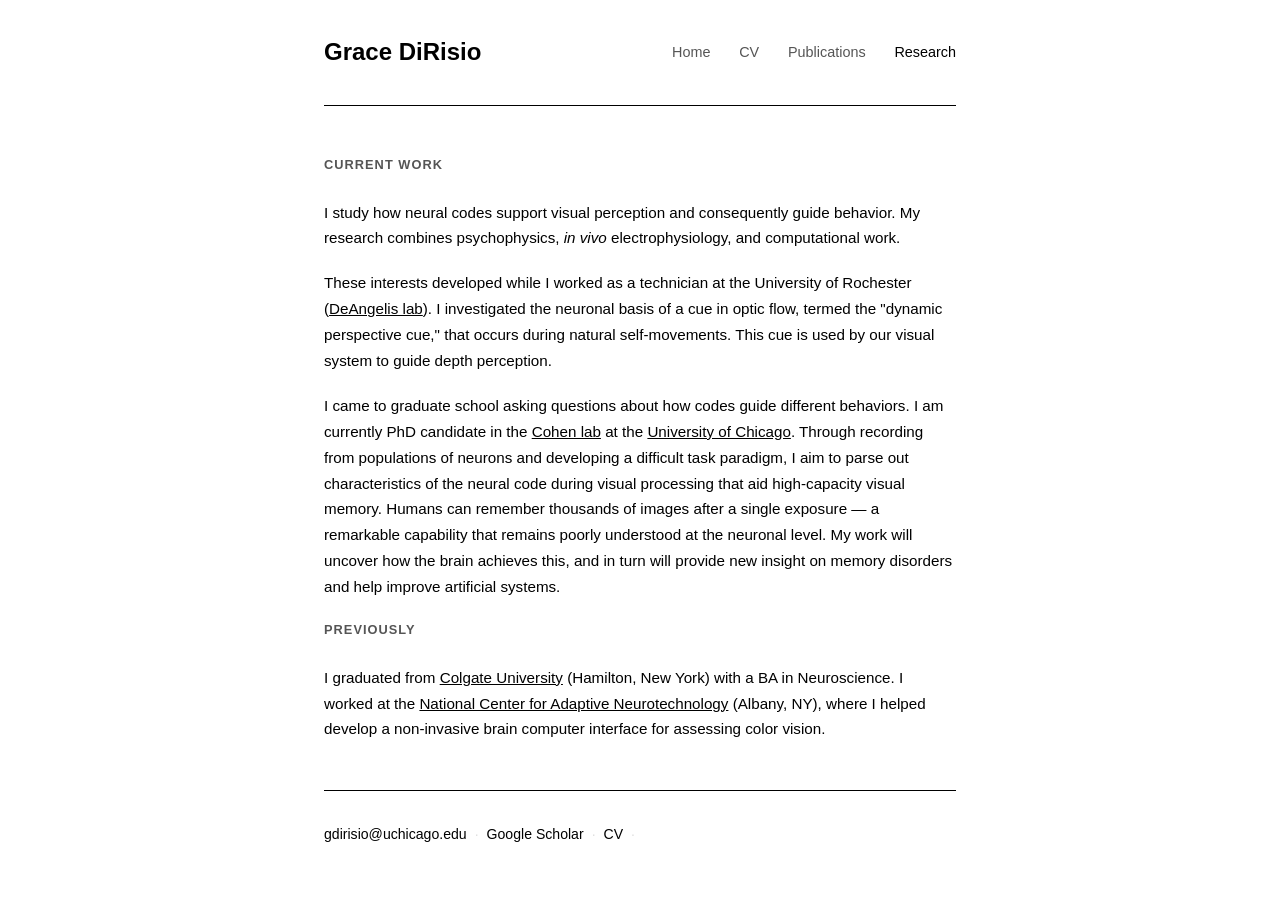
==== current-work.html @ bc74c2f1 "Update personal information in current-work.html" ====
<!DOCTYPE html>
<html lang="en">
<head>
  <meta charset="UTF-8" />
  <meta name="viewport" content="width=device-width, initial-scale=1.0" />
  <title>Research — Grace DiRisio</title>
  <link rel="preconnect" href="https://fonts.googleapis.com">
  <link rel="preconnect" href="https://fonts.gstatic.com" crossorigin>
  <link href="https://fonts.googleapis.com/css2?family=EB+Garamond:ital,wght@0,400;0,500;1,400&family=DM+Mono:wght@300;400&display=swap" rel="stylesheet">
  <link rel="stylesheet" href="style.css" />
</head>
<body>
  <nav>
    <a href="index.html" class="nav-name">Grace DiRisio</a>
    <div class="nav-links">
      <a href="index.html">Home</a>
      <a href="https://drive.google.com/file/d/1dTnSsPS464YSvUCDtDxp482b3cycrvg7/view?usp=sharing" target="_blank">CV</a>
      <a href="papers.html">Publications</a>
      <a href="current-work.html" class="active">Research</a>
    </div>
  </nav>

  <main>
    <h2>Current Work</h2>

    <div class="prose">
      <p>
        I study how neural codes support visual perception and consequently guide behavior. 
        My research combines psychophysics, <i>in vivo</i> electrophysiology, and computational work.
      </p>

      <p>
        These interests developed while I worked as a technician at the University of Rochester 
        (<a href="https://www.sas.rochester.edu/bcs/people/faculty/deangelis_greg/index.html" target="_blank">DeAngelis lab</a>). 
        I investigated the neuronal basis of a cue in optic flow, termed the "dynamic perspective cue," 
        that occurs during natural self-movements. This cue is used by our visual system to guide depth perception.
      </p>

      <p>
        I came to graduate school asking questions about how codes guide different behaviors. I am currently
        PhD candidate in the <a href="http://www.cohenlab.com/index.html" target="_blank">Cohen lab</a>
        at the <a href="https://neurograd.uchicago.edu/" target="_blank">University of Chicago</a>. 
        Through recording from populations of neurons and developing a difficult task paradigm, I aim to parse 
        out characteristics of the neural code during visual processing that aid high-capacity visual memory. 
        Humans can remember thousands of images after a single exposure — a remarkable capability that 
        remains poorly understood at the neuronal level. My work will uncover how the brain achieves this, 
        and in turn will provide new insight on memory disorders and help improve artificial systems.
      </p>

      <p>
      <h2>Previously</h2>
      </p>

      <p>
        I graduated from  <a href="https://www.colgate.edu/academics/departments-programs/neuroscience-program/" target="_blank">Colgate University</a> (Hamilton, New York) with a BA in Neuroscience. I worked at the 
        <a href="https://www.neurotechcenter.org/" target="_blank">National Center for Adaptive Neurotechnology</a> (Albany, NY), where I helped
        develop a non-invasive brain computer interface for assessing color vision.
      </p>

    </div>
  </main>

  <footer>
    <div class="links">
          <a href="mailto:gdirisio@uchicago.edu">gdirisio@uchicago.edu</a>
          <span class="sep">·</span>
          <a href="https://scholar.google.com/citations?hl=en&user=cxq9dCEAAAAJ" target="_blank">Google Scholar</a>
          <span class="sep">·</span>
          <a href="https://drive.google.com/file/d/1dTnSsPS464YSvUCDtDxp482b3cycrvg7/view?usp=sharing" target="_blank">CV</a>
          <span class="sep">·</span>
        </div>
  </footer>
</body>
</html>
---- style.css ----
:root {
  --bg: #ffffff;
  --text: #000000;
  --muted: #555555;
  --border: #e0e0e0;
}

*, *::before, *::after {
  box-sizing: border-box;
  margin: 0;
  padding: 0;
}

html {
  font-size: 16px;
}

body {
  background: var(--bg);
  color: var(--text);
  font-family: -apple-system, BlinkMacSystemFont, "Segoe UI", Helvetica, Arial, sans-serif;
  line-height: 1.7;
  max-width: 680px;
  margin: 0 auto;
  padding: 0 1.5rem;
}

/* NAV */
nav {
  display: flex;
  align-items: center;
  justify-content: space-between;
  padding: 2rem 0;
  margin-bottom: 3rem;
border-bottom: 1px solid #000000;
}

.nav-name {
  font-weight: 600;
  font-size: 1.5rem;
  color: var(--text);
  text-decoration: none;
}

.nav-links {
  display: flex;
  gap: 1.8rem;
}

.nav-links a {
  font-size: 0.9rem;
  color: var(--muted);
  text-decoration: none;
}

.nav-links a:hover,
.nav-links a.active {
  color: var(--text);
}

/* HERO */
.hero {
  display: flex;
  gap: 3rem;
  align-items: flex-start;
  margin-bottom: 3rem;
}

.hero-text {
  flex: 1;
}

h1 {
  font-size: 1.6rem;
  font-weight: 600;
  margin-bottom: 0.2rem;
}

.subtitle {
  font-size: 0.9rem;
  color: var(--muted);
  margin-bottom: 1.2rem;
}

.bio {
  font-size: 0.95rem;
  margin-bottom: 1.2rem;
}

.links {
  font-size: 0.88rem;
  display: flex;
  flex-wrap: wrap;
  align-items: center;
}

.links a {
  color: var(--text);
  text-decoration: none;
}

.links a:hover {
  text-decoration: underline;
}

.sep {
  color: var(--border);
  margin: 0 0.5rem;
}

.hero-photo {
  flex-shrink: 0;
  width: 160px;
}

.hero-photo img {
  width: 100%;
  display: block;
  border-radius: 2px;
}

/* DIVIDER */
.divider {
  border: none;
  border-top: 1px solid #000;
  margin: 0 0 2.5rem;
}

/* SECTION HEADINGS */
h2 {
  font-size: 0.8rem;
  font-weight: 600;
  letter-spacing: 0.08em;
  text-transform: uppercase;
  color: var(--muted);
  margin-bottom: 1.5rem;
}

/* PAPERS */
.paper-list,
.recent {
  margin-bottom: 2.5rem;
}

.paper-item {
  display: flex;
  gap: 1.5rem;
  margin-bottom: 1.4rem;
  padding-bottom: 1.4rem;
  border-bottom: 1px solid var(--border);
}

.paper-item:last-of-type {
  border-bottom: none;
}

.year {
  font-size: 0.82rem;
  color: var(--muted);
  min-width: 2.5rem;
  flex-shrink: 0;
  padding-top: 0.15rem;
}

.paper-title {
  font-size: 1.0rem;
  margin-bottom: 0.2rem;
}

.paper-meta {
  font-size: 0.82rem;
  color: var(--muted);
}

.paper-meta a {
  color: var(--muted);
  text-decoration: underline;
}

.paper-meta a:hover {
  color: var(--text);
}

.see-all {
  font-size: 0.85rem;
  color: var(--muted);
  text-decoration: none;
  display: inline-block;
  margin-top: 0.5rem;
}

.see-all:hover {
  color: var(--text);
  text-decoration: underline;
}

/* PROSE (current work page) */
.prose {
  font-size: 0.95rem;
}

.prose p {
  margin-bottom: 1.2rem;
}

.prose a {
  color: var(--text);
  text-decoration: underline;
}

.prose a:hover {
  color: var(--muted);
}

/* FOOTER */
footer {
  padding: 2rem 0 1.5rem;
  border-top: 1px solid #000000;
  margin-top: 3rem;
  font-size: 0.82rem;
  color: var(--muted);
}

/* RESPONSIVE */
@media (max-width: 560px) {
  nav {
    flex-direction: column;
    align-items: flex-start;
    gap: 1rem;
  }
  .nav-links { gap: 1.2rem; }
  .hero {
    flex-direction: column-reverse;
    gap: 1.5rem;
  }
  .hero-photo { width: 110px; }
  h1 { font-size: 1.4rem; }
  .paper-item {
    flex-direction: column;
    gap: 0.3rem;
  }
}
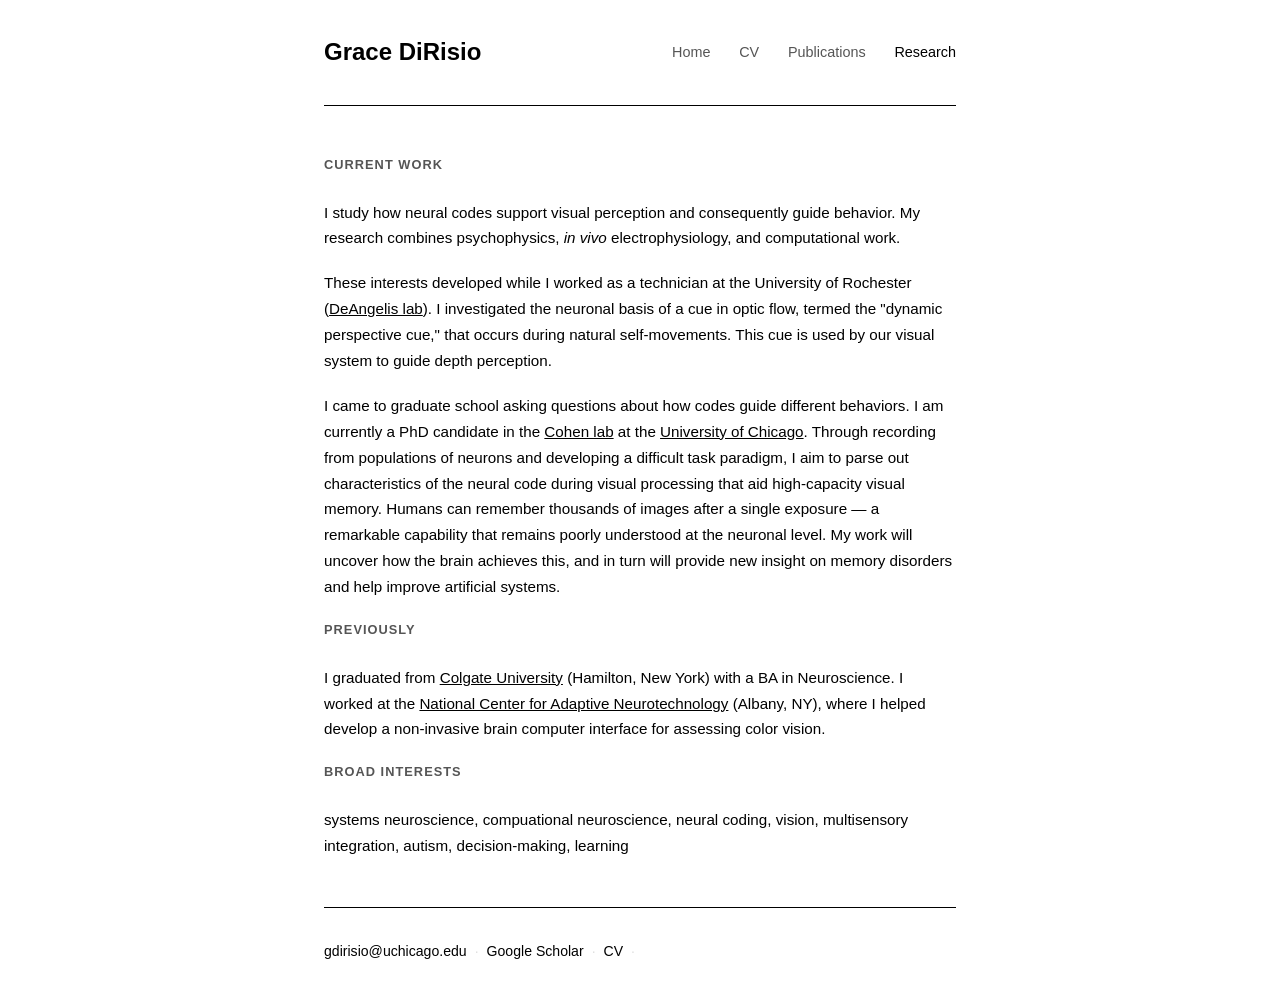
==== commit e41ac653: "add broad interests" ====
--- a/current-work.html
+++ b/current-work.html
@@ -38,7 +38,7 @@
 
       <p>
         I came to graduate school asking questions about how codes guide different behaviors. I am currently
-        PhD candidate in the <a href="http://www.cohenlab.com/index.html" target="_blank">Cohen lab</a>
+        a PhD candidate in the <a href="http://www.cohenlab.com/index.html" target="_blank">Cohen lab</a>
         at the <a href="https://neurograd.uchicago.edu/" target="_blank">University of Chicago</a>. 
         Through recording from populations of neurons and developing a difficult task paradigm, I aim to parse 
         out characteristics of the neural code during visual processing that aid high-capacity visual memory. 
@@ -57,6 +57,13 @@
         develop a non-invasive brain computer interface for assessing color vision.
       </p>
 
+      <p>
+      <h2>Broad Interests</h2>
+      </p>
+      <p>
+        systems neuroscience, compuational neuroscience, neural coding, vision, multisensory integration, autism, decision-making, learning
+      </p>
+
     </div>
   </main>
 
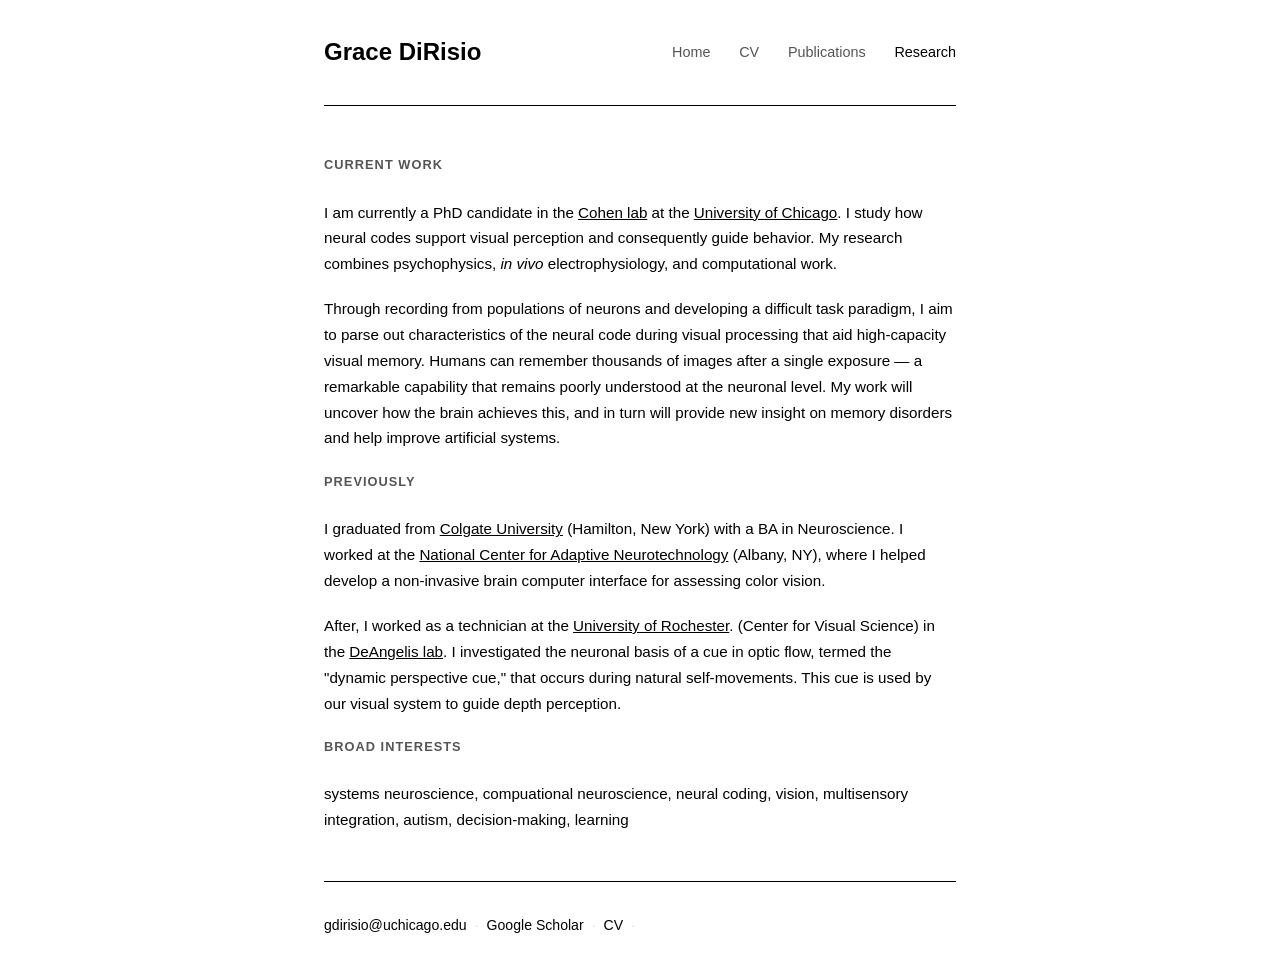
==== commit 3d852176: "revise format of work list Removed redundant information about PhD candidacy and added details about" ====
--- a/current-work.html
+++ b/current-work.html
@@ -24,22 +24,16 @@
     <h2>Current Work</h2>
 
     <div class="prose">
+     
       <p>
+        I am currently
+        a PhD candidate in the <a href="http://www.cohenlab.com/index.html" target="_blank">Cohen lab</a>
+        at the <a href="https://neurograd.uchicago.edu/" target="_blank">University of Chicago</a>. 
         I study how neural codes support visual perception and consequently guide behavior. 
         My research combines psychophysics, <i>in vivo</i> electrophysiology, and computational work.
       </p>
 
       <p>
-        These interests developed while I worked as a technician at the University of Rochester 
-        (<a href="https://www.sas.rochester.edu/bcs/people/faculty/deangelis_greg/index.html" target="_blank">DeAngelis lab</a>). 
-        I investigated the neuronal basis of a cue in optic flow, termed the "dynamic perspective cue," 
-        that occurs during natural self-movements. This cue is used by our visual system to guide depth perception.
-      </p>
-
-      <p>
-        I came to graduate school asking questions about how codes guide different behaviors. I am currently
-        a PhD candidate in the <a href="http://www.cohenlab.com/index.html" target="_blank">Cohen lab</a>
-        at the <a href="https://neurograd.uchicago.edu/" target="_blank">University of Chicago</a>. 
         Through recording from populations of neurons and developing a difficult task paradigm, I aim to parse 
         out characteristics of the neural code during visual processing that aid high-capacity visual memory. 
         Humans can remember thousands of images after a single exposure — a remarkable capability that 
@@ -55,6 +49,15 @@
         I graduated from  <a href="https://www.colgate.edu/academics/departments-programs/neuroscience-program/" target="_blank">Colgate University</a> (Hamilton, New York) with a BA in Neuroscience. I worked at the 
         <a href="https://www.neurotechcenter.org/" target="_blank">National Center for Adaptive Neurotechnology</a> (Albany, NY), where I helped
         develop a non-invasive brain computer interface for assessing color vision.
+      </p>
+
+      <p>
+        After, I worked as a technician at the 
+        <a href="https://www.cvs.rochester.edu/research/index.html" target="_blank">University of Rochester</a>. 
+        (Center for Visual Science) in the
+        <a href="https://www.sas.rochester.edu/bcs/people/faculty/deangelis_greg/index.html" target="_blank">DeAngelis lab</a>. 
+        I investigated the neuronal basis of a cue in optic flow, termed the "dynamic perspective cue," 
+        that occurs during natural self-movements. This cue is used by our visual system to guide depth perception.
       </p>
 
       <p>
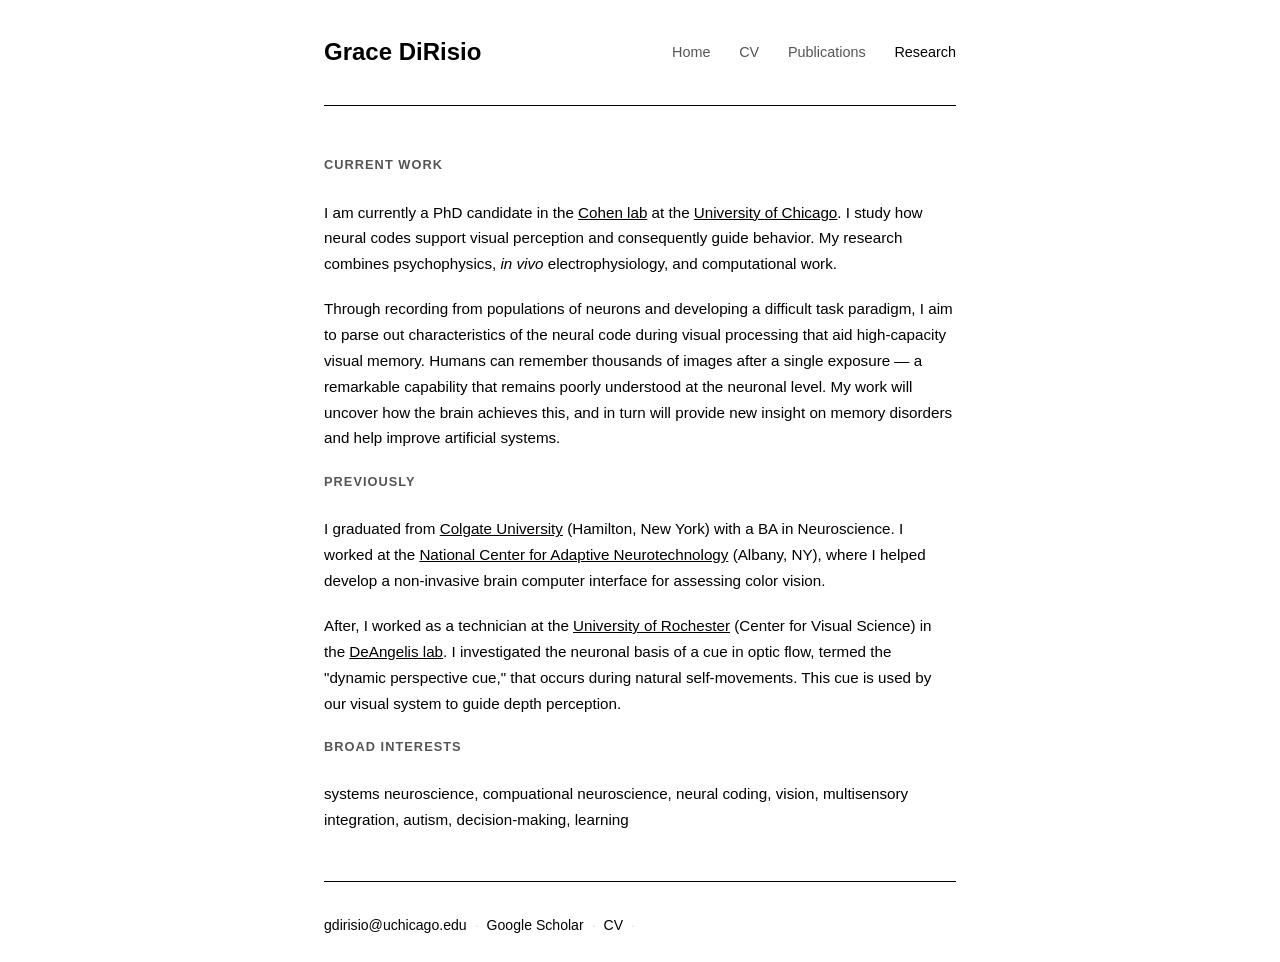
==== commit 58e777e8: "fix format" ====
--- a/current-work.html
+++ b/current-work.html
@@ -46,14 +46,16 @@
       </p>
 
       <p>
-        I graduated from  <a href="https://www.colgate.edu/academics/departments-programs/neuroscience-program/" target="_blank">Colgate University</a> (Hamilton, New York) with a BA in Neuroscience. I worked at the 
+        I graduated from 
+        <a href="https://www.colgate.edu/academics/departments-programs/neuroscience-program/" target="_blank">Colgate University</a> (Hamilton, New York) 
+        with a BA in Neuroscience. I worked at the 
         <a href="https://www.neurotechcenter.org/" target="_blank">National Center for Adaptive Neurotechnology</a> (Albany, NY), where I helped
         develop a non-invasive brain computer interface for assessing color vision.
       </p>
 
       <p>
         After, I worked as a technician at the 
-        <a href="https://www.cvs.rochester.edu/research/index.html" target="_blank">University of Rochester</a>. 
+        <a href="https://www.cvs.rochester.edu/research/index.html" target="_blank">University of Rochester</a>
         (Center for Visual Science) in the
         <a href="https://www.sas.rochester.edu/bcs/people/faculty/deangelis_greg/index.html" target="_blank">DeAngelis lab</a>. 
         I investigated the neuronal basis of a cue in optic flow, termed the "dynamic perspective cue," 
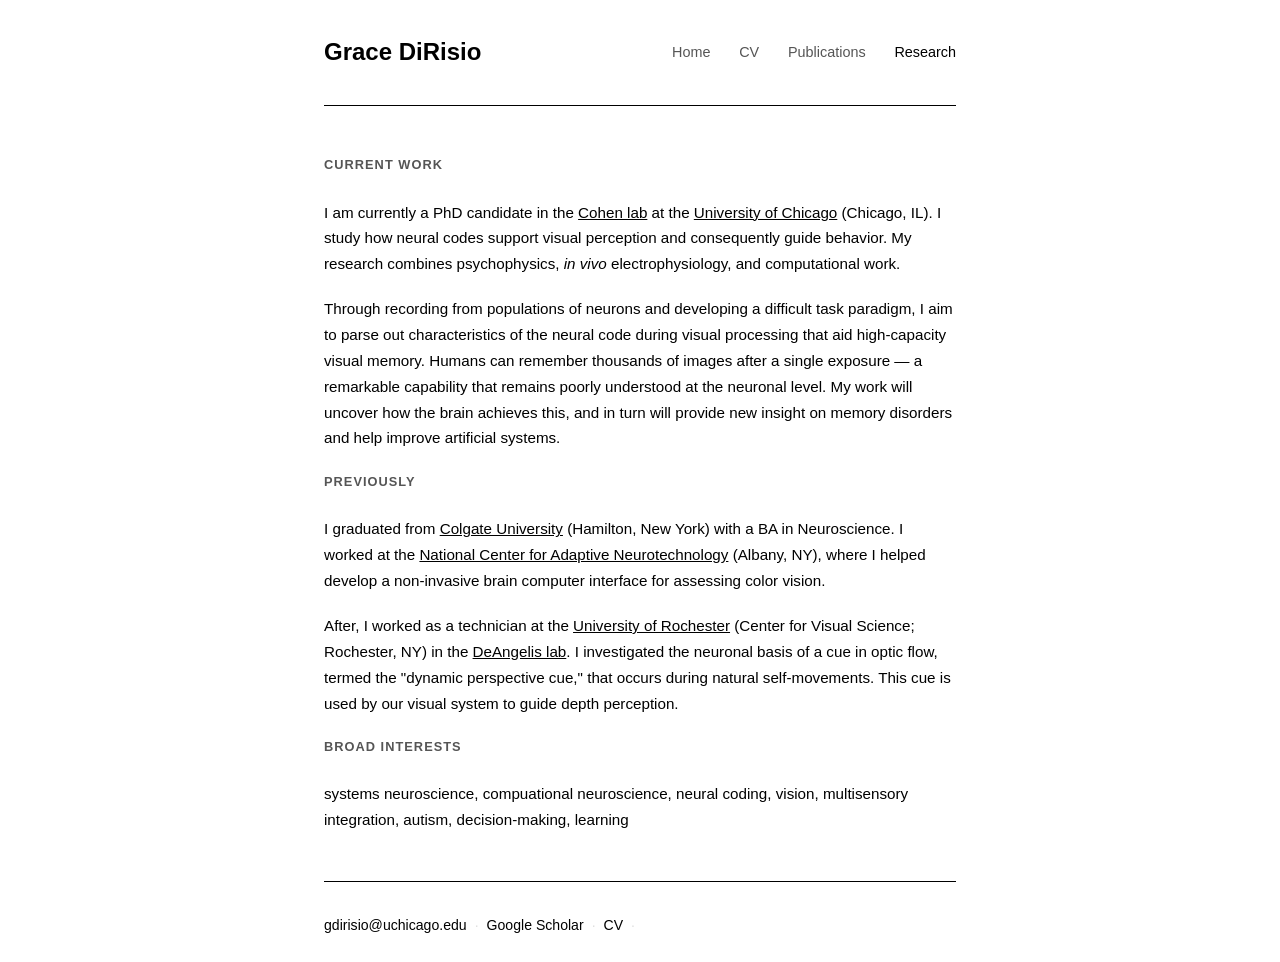
==== commit d2ba65a9: "adding details" ====
--- a/current-work.html
+++ b/current-work.html
@@ -28,7 +28,7 @@
       <p>
         I am currently
         a PhD candidate in the <a href="http://www.cohenlab.com/index.html" target="_blank">Cohen lab</a>
-        at the <a href="https://neurograd.uchicago.edu/" target="_blank">University of Chicago</a>. 
+        at the <a href="https://neurograd.uchicago.edu/" target="_blank">University of Chicago</a> (Chicago, IL). 
         I study how neural codes support visual perception and consequently guide behavior. 
         My research combines psychophysics, <i>in vivo</i> electrophysiology, and computational work.
       </p>
@@ -56,7 +56,7 @@
       <p>
         After, I worked as a technician at the 
         <a href="https://www.cvs.rochester.edu/research/index.html" target="_blank">University of Rochester</a>
-        (Center for Visual Science) in the
+        (Center for Visual Science; Rochester, NY) in the
         <a href="https://www.sas.rochester.edu/bcs/people/faculty/deangelis_greg/index.html" target="_blank">DeAngelis lab</a>. 
         I investigated the neuronal basis of a cue in optic flow, termed the "dynamic perspective cue," 
         that occurs during natural self-movements. This cue is used by our visual system to guide depth perception.
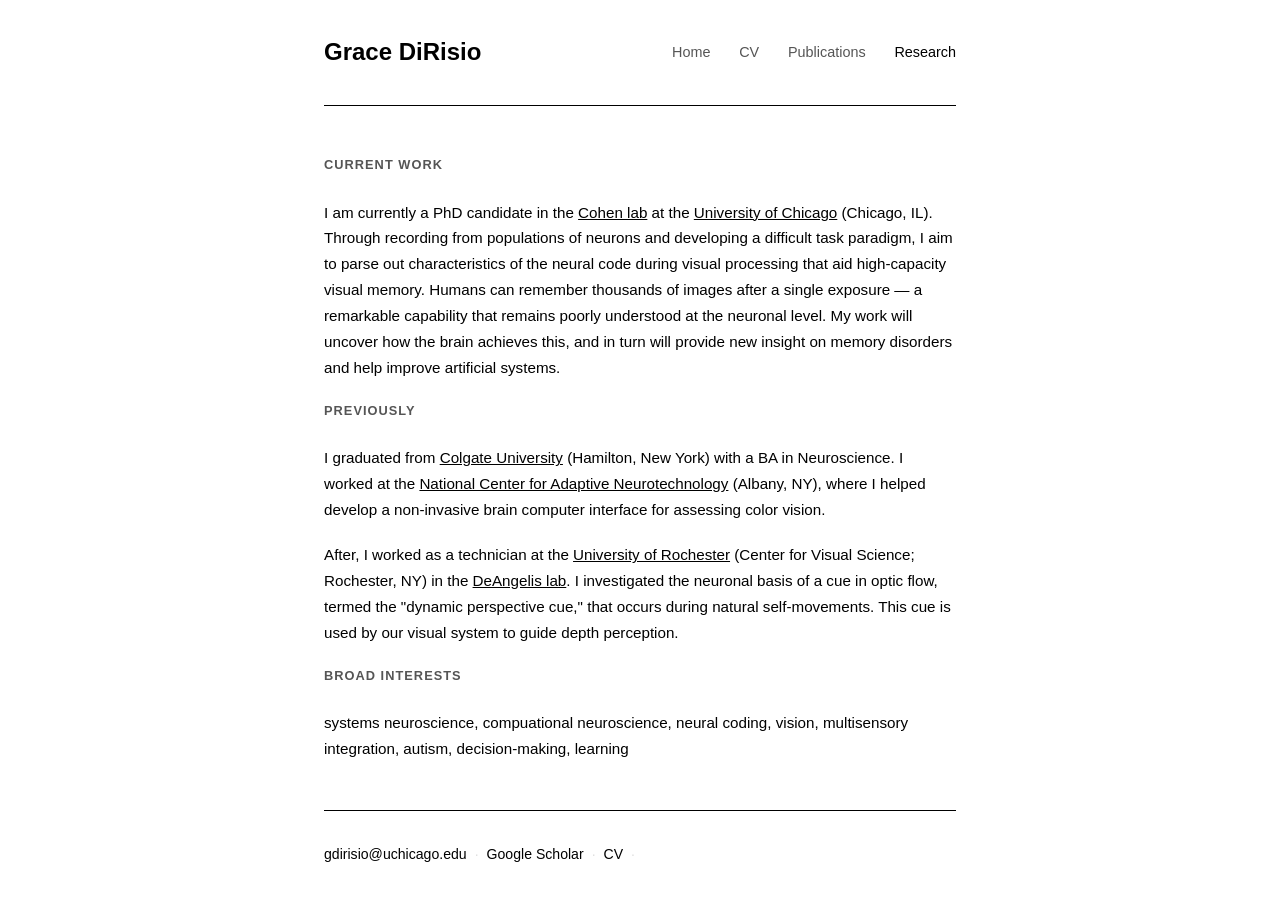
==== commit 351dba43: "slight revision Removed introductory sentences about research focus." ====
--- a/current-work.html
+++ b/current-work.html
@@ -29,11 +29,6 @@
         I am currently
         a PhD candidate in the <a href="http://www.cohenlab.com/index.html" target="_blank">Cohen lab</a>
         at the <a href="https://neurograd.uchicago.edu/" target="_blank">University of Chicago</a> (Chicago, IL). 
-        I study how neural codes support visual perception and consequently guide behavior. 
-        My research combines psychophysics, <i>in vivo</i> electrophysiology, and computational work.
-      </p>
-
-      <p>
         Through recording from populations of neurons and developing a difficult task paradigm, I aim to parse 
         out characteristics of the neural code during visual processing that aid high-capacity visual memory. 
         Humans can remember thousands of images after a single exposure — a remarkable capability that 
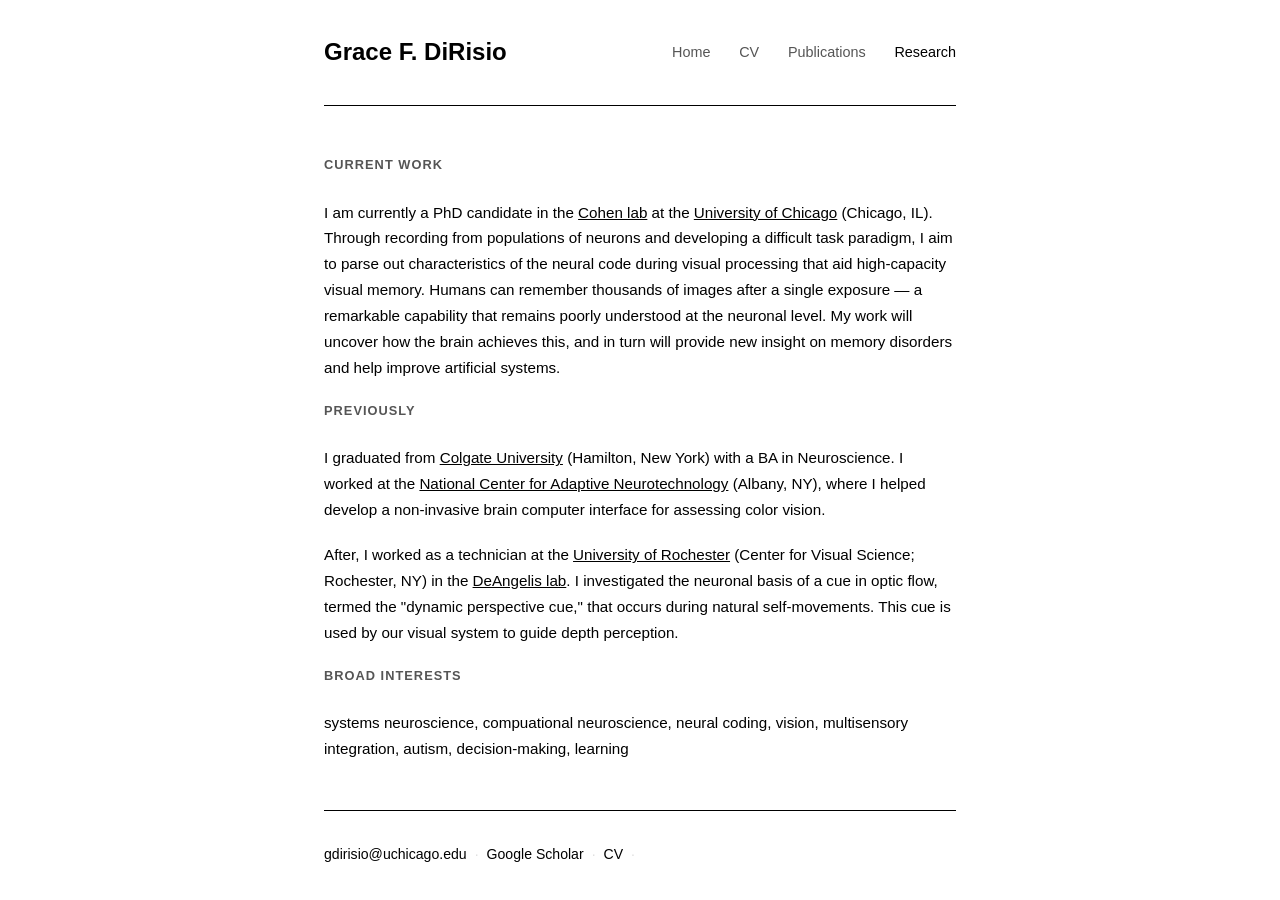
==== commit 5755d316: "name update" ====
--- a/current-work.html
+++ b/current-work.html
@@ -3,7 +3,7 @@
 <head>
   <meta charset="UTF-8" />
   <meta name="viewport" content="width=device-width, initial-scale=1.0" />
-  <title>Research — Grace DiRisio</title>
+  <title>Research — Grace F. DiRisio</title>
   <link rel="preconnect" href="https://fonts.googleapis.com">
   <link rel="preconnect" href="https://fonts.gstatic.com" crossorigin>
   <link href="https://fonts.googleapis.com/css2?family=EB+Garamond:ital,wght@0,400;0,500;1,400&family=DM+Mono:wght@300;400&display=swap" rel="stylesheet">
@@ -11,7 +11,7 @@
 </head>
 <body>
   <nav>
-    <a href="index.html" class="nav-name">Grace DiRisio</a>
+    <a href="index.html" class="nav-name">Grace F. DiRisio</a>
     <div class="nav-links">
       <a href="index.html">Home</a>
       <a href="https://drive.google.com/file/d/1dTnSsPS464YSvUCDtDxp482b3cycrvg7/view?usp=sharing" target="_blank">CV</a>
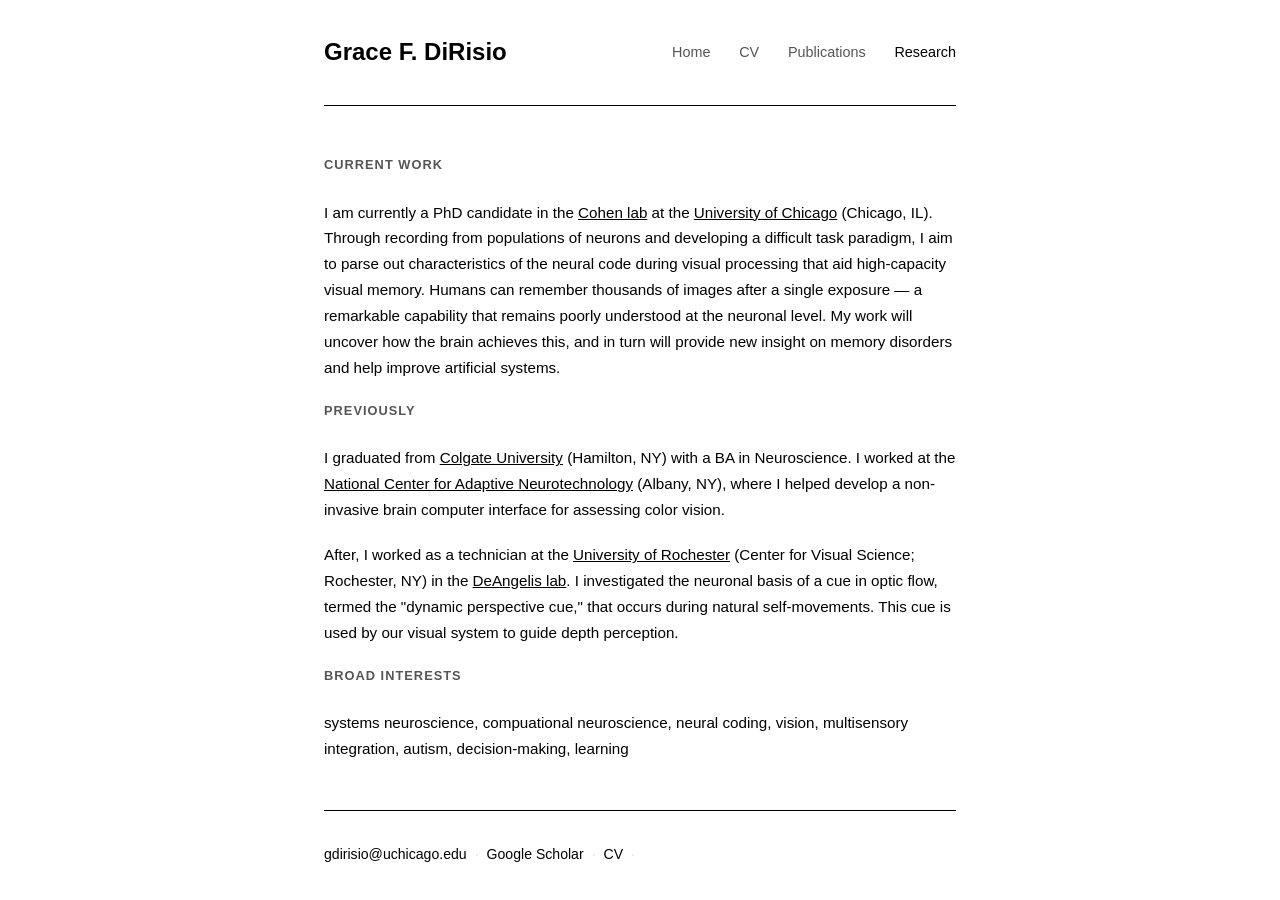
==== commit 9a970ba6: "location fixes" ====
--- a/current-work.html
+++ b/current-work.html
@@ -42,7 +42,7 @@
 
       <p>
         I graduated from 
-        <a href="https://www.colgate.edu/academics/departments-programs/neuroscience-program/" target="_blank">Colgate University</a> (Hamilton, New York) 
+        <a href="https://www.colgate.edu/academics/departments-programs/neuroscience-program/" target="_blank">Colgate University</a> (Hamilton, NY) 
         with a BA in Neuroscience. I worked at the 
         <a href="https://www.neurotechcenter.org/" target="_blank">National Center for Adaptive Neurotechnology</a> (Albany, NY), where I helped
         develop a non-invasive brain computer interface for assessing color vision.
